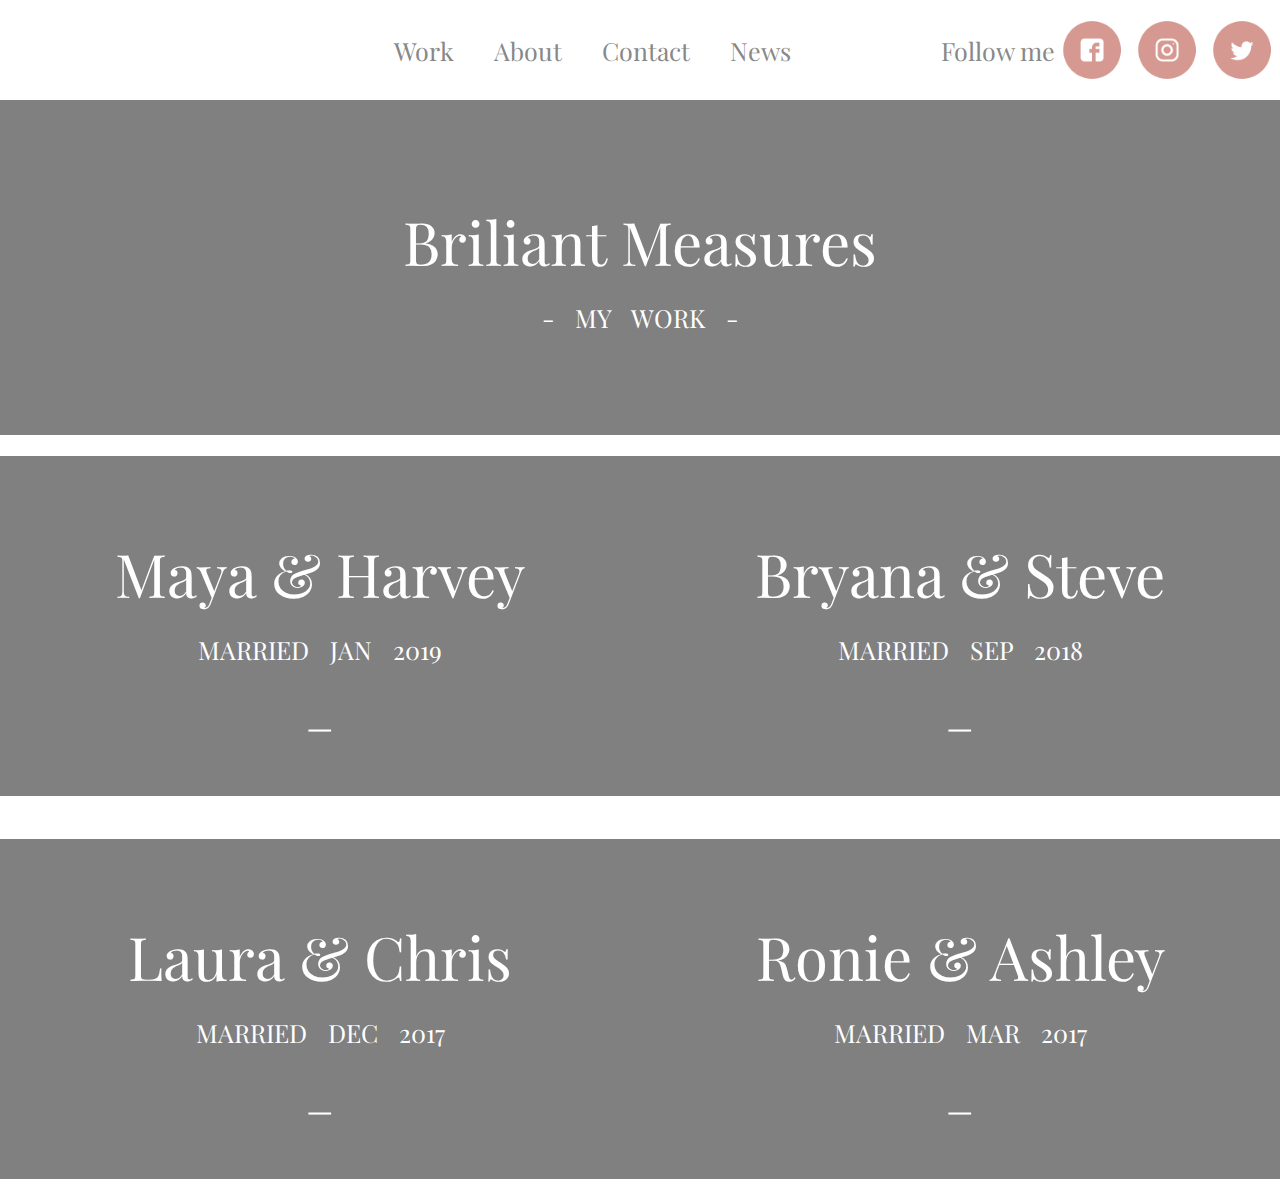
==== index.html @ cdb8fb64 "modified lines and spaces in code" ====
<head>
  <meta charset="UTF-8">
  <meta name="viewport" content="width=device-width, initial-scale=1.0">
  <link rel="stylesheet" href="fonts.css">
  <link rel="stylesheet" href="styles.css">
  <title>First Page</title>
</head>
<body>

  <header>
      <div class="header-wrapper-container">
          <nav>
              <ul class="navigation-box">
                  <a href="index.html"><li>Work</li></a>
                  <a href="index.html"><li>About</li></a>
                  <a href="index.html"><li>Contact</li></a>
                  <a href="index.html"><li>News</li></a>
              </ul>
          </nav>
          <div class="icon-box">
              <span>Follow me</span>
              <a href="index.html">
                  <img src="images/fb.png" alt="Facebook" class="icon">
              </a>
              <a href="index.html">
                  <img src="images/insta.png" alt="Instagram" class="icon">
              </a>
              <a href="index.html">
                  <img src="images/twitter.png" alt="twitter" class="icon">
              </a>
          </div>
      </div>
  </header>
  <main>
    <section class="page-1">
      <div class="page-1-container">
          <div class="page-1-box-1">
              <span class="box-1-span-1">Briliant Measures</span>
              <span class="box-1-span-2"> - MY WORK - </span>
          </div>
          <div class="page-1-wrapper-2">
              <div class="wrapper-child">
                  <div class="wrapper-2-box">
                      <span class="box-1-span-1">Maya & Harvey</span>
                      <span class="box-1-span-2"> MARRIED JAN 2019</span>
                      <span class="box-1-span-2" id="underline">_</span>
                  </div>
                  <div class="wrapper-2-box">
                      <span class="box-1-span-1">Bryana & Steve</span>
                      <span class="box-1-span-2"> MARRIED SEP 2018</span>
                      <span class="box-1-span-2" id="underline">_</span>
                  </div>
              </div>
              <div class="wrapper-child">
                  <div class="wrapper-2-box">
                      <span class="box-1-span-1">Laura & Chris</span>
                      <span class="box-1-span-2"> MARRIED DEC 2017</span>
                      <span class="box-1-span-2" id="underline">_</span>
                  </div>
                  <div class="wrapper-2-box">
                      <span class="box-1-span-1">Ronie & Ashley</span>
                      <span class="box-1-span-2"> MARRIED MAR 2017</span>
                      <span class="box-1-span-2" id="underline">_</span >
                  </div>
              </div>
          </div>
      </div>
  </section>
</main>  
</body>
</html>
---- fonts.css ----
@font-face {
    font-family: "Montserrat";
    src: url(fonts/Montserrat-VariableFont_wght.ttf);
  }
  @font-face {
    font-family: "Playfair Display";
    src: url(fonts/PlayfairDisplay-VariableFont_wght.ttf);
  }
---- styles.css ----
*{
  margin: 0;
  padding: 0;
  box-sizing: border-box;
}
li{
  list-style: none;
}
a{
  text-decoration: none;
  color: initial;
}
.header-wrapper-container{
  display: flex;
  flex-direction: row;
  justify-content: flex-end;
  max-width: 1400px;
  max-height: 100px;
  margin: 0 auto;
  font-family: "playfair display";
}
.navigation-box{
  max-width: 600px;
  height: 100px;
  gap: 40px;
  display: flex;
  flex-direction: row;
  justify-content: center;
  align-items: center;
  font-size: 25px;
}
li{
  color: #888888;
}
.icon-box{
  display: flex;
  flex-direction: row;
  justify-content: center;
  align-items: center;
  max-width: 400px;
  max-height: 100px;
  font-size: 25px;
  color: #888888;
  margin-left: 150px;
}
.icon{
  scale: 0.8;
  gap: 5px;
}
.page-1{
  width: 100%;
  max-height: 1100px;
  font-family: "playfair display";

}

.page-1-container{
  max-width: 1400px;
  max-height: 1100px;
  margin: 0 auto;
  display: flex;
  flex-direction: column;
  justify-content: center;
}
.page-1-box-1{
  display: flex;
  flex-direction: column;
  justify-content: center;
  align-content: center;
  max-width: 1400px;
  height: 350px;
  background-color: grey;
  color: white;
  gap: 20px;
}
.box-1-span-1{
  font-size: 60px;
  text-align: center;
}
.box-1-span-2{
  font-size: 25px;
  text-align: center;
  word-spacing: 15px;
}
.page-1-wrapper-2{
  max-width: 1400px;
  height: 800px;
  display: flex;
  flex-direction: column;
  justify-content: space-around;
}
.wrapper-child{
  display: flex;
  flex-direction: row;
  justify-content: space-between;
}
.wrapper-2-box{
  width: 670px;
  height: 340px;
  background-color: grey;
  display: flex;
  flex-direction: column;
  justify-content: center;
  align-content: center;
  color: white;
  gap: 20px;
}
#underline{
  scale: 2;
}
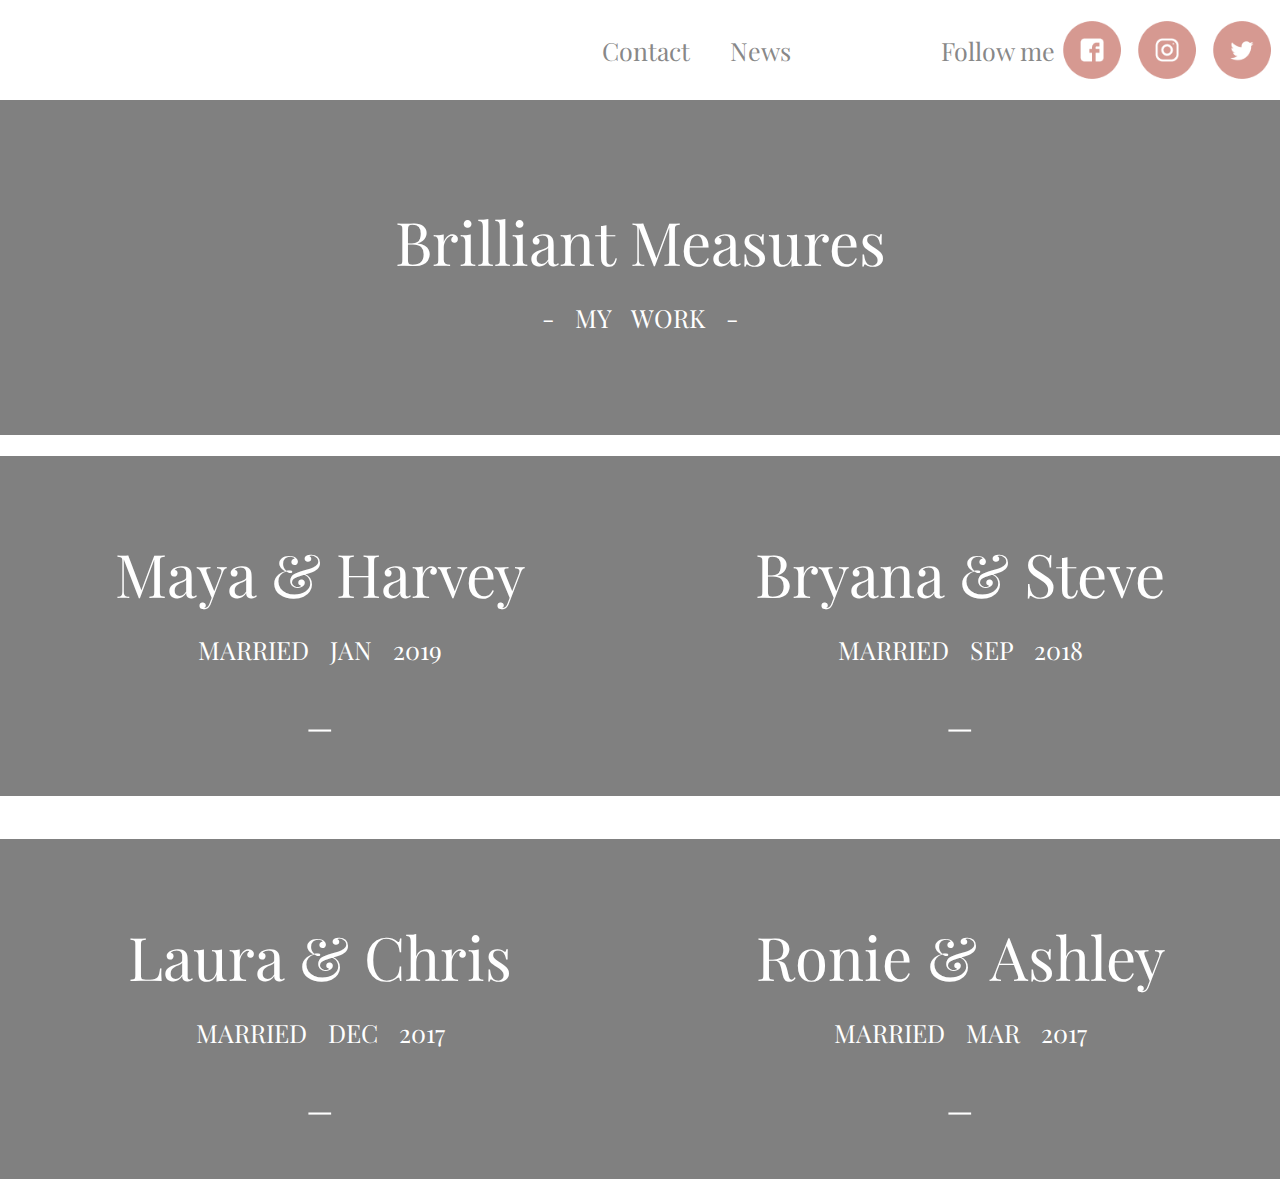
==== commit 010df765: "Merge branch 'main' into Mariam-part1" ====
--- a/index.html
+++ b/index.html
@@ -6,13 +6,10 @@
   <title>First Page</title>
 </head>
 <body>
-
   <header>
       <div class="header-wrapper-container">
           <nav>
               <ul class="navigation-box">
-                  <a href="index.html"><li>Work</li></a>
-                  <a href="index.html"><li>About</li></a>
                   <a href="index.html"><li>Contact</li></a>
                   <a href="index.html"><li>News</li></a>
               </ul>
@@ -33,39 +30,39 @@
   </header>
   <main>
     <section class="page-1">
-      <div class="page-1-container">
-          <div class="page-1-box-1">
-              <span class="box-1-span-1">Briliant Measures</span>
-              <span class="box-1-span-2"> - MY WORK - </span>
-          </div>
-          <div class="page-1-wrapper-2">
-              <div class="wrapper-child">
-                  <div class="wrapper-2-box">
-                      <span class="box-1-span-1">Maya & Harvey</span>
-                      <span class="box-1-span-2"> MARRIED JAN 2019</span>
-                      <span class="box-1-span-2" id="underline">_</span>
-                  </div>
-                  <div class="wrapper-2-box">
-                      <span class="box-1-span-1">Bryana & Steve</span>
-                      <span class="box-1-span-2"> MARRIED SEP 2018</span>
-                      <span class="box-1-span-2" id="underline">_</span>
-                  </div>
-              </div>
-              <div class="wrapper-child">
-                  <div class="wrapper-2-box">
-                      <span class="box-1-span-1">Laura & Chris</span>
-                      <span class="box-1-span-2"> MARRIED DEC 2017</span>
-                      <span class="box-1-span-2" id="underline">_</span>
-                  </div>
-                  <div class="wrapper-2-box">
-                      <span class="box-1-span-1">Ronie & Ashley</span>
-                      <span class="box-1-span-2"> MARRIED MAR 2017</span>
-                      <span class="box-1-span-2" id="underline">_</span >
-                  </div>
-              </div>
-          </div>
-      </div>
-  </section>
+        <div class="page-1-container">
+            <div class="page-1-box-1">
+                <span class="box-1-span-1">Brilliant Measures</span>
+                <span class="box-1-span-2"> - MY WORK - </span>
+            </div>
+            <div class="page-1-wrapper-2">
+                <div class="wrapper-child">
+                    <div class="wrapper-2-box">
+                        <span class="box-1-span-1">Maya & Harvey</span>
+                        <span class="box-1-span-2"> MARRIED JAN 2019</span>
+                        <span class="box-1-span-2" id="underline">_</span>
+                    </div>
+                    <div class="wrapper-2-box">
+                        <span class="box-1-span-1">Bryana & Steve</span>
+                        <span class="box-1-span-2"> MARRIED SEP 2018</span>
+                        <span class="box-1-span-2" id="underline">_</span>
+                    </div>
+                </div>
+                <div class="wrapper-child">
+                    <div class="wrapper-2-box">
+                        <span class="box-1-span-1">Laura & Chris</span>
+                        <span class="box-1-span-2"> MARRIED DEC 2017</span>
+                        <span class="box-1-span-2" id="underline">_</span>
+                    </div>
+                    <div class="wrapper-2-box">
+                        <span class="box-1-span-1">Ronie & Ashley</span>
+                        <span class="box-1-span-2"> MARRIED MAR 2017</span>
+                        <span class="box-1-span-2" id="underline">_</span >
+                    </div>
+                </div>
+            </div>
+        </div>
+    </section>
 </main>  
 </body>
-</html>+</html>
--- a/fonts.css
+++ b/fonts.css
@@ -1,8 +1,8 @@
 @font-face {
-    font-family: "Montserrat";
-    src: url(fonts/Montserrat-VariableFont_wght.ttf);
-  }
-  @font-face {
-    font-family: "Playfair Display";
-    src: url(fonts/PlayfairDisplay-VariableFont_wght.ttf);
-  }+  font-family: "Montserrat";
+  src: url(fonts/Montserrat-VariableFont_wght.ttf);
+}
+@font-face {
+  font-family: "Playfair Display";
+  src: url(fonts/PlayfairDisplay-VariableFont_wght.ttf);
+}--- a/styles.css
+++ b/styles.css
@@ -107,4 +107,4 @@
 }
 #underline{
   scale: 2;
-}+}
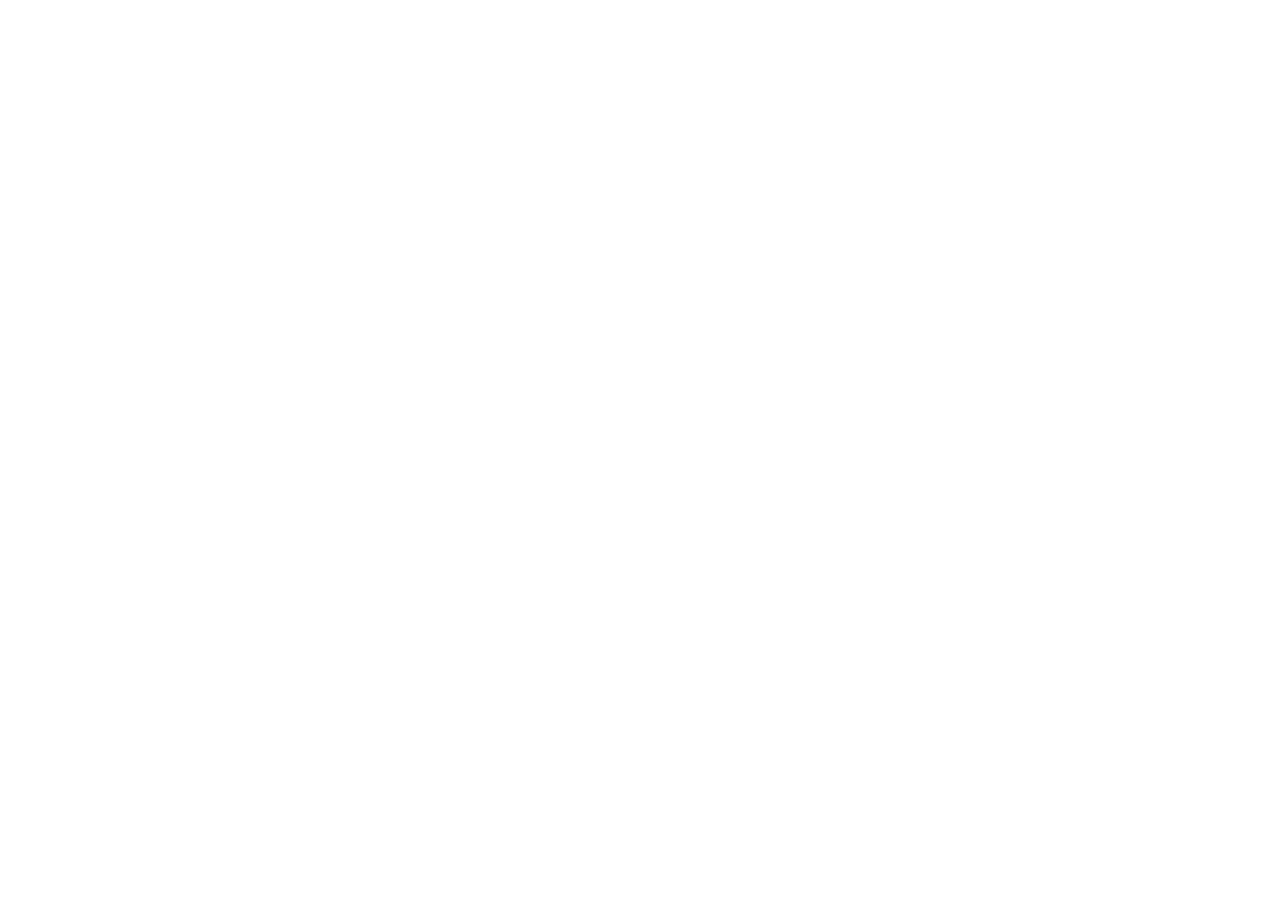
==== commit d97e197e: "added index.html" ====
--- a/index.html
+++ b/index.html
@@ -1,68 +1,9 @@
-<head>
-  <meta charset="UTF-8">
-  <meta name="viewport" content="width=device-width, initial-scale=1.0">
-  <link rel="stylesheet" href="fonts.css">
-  <link rel="stylesheet" href="styles.css">
-  <title>First Page</title>
-</head>
-<body>
-  <header>
-      <div class="header-wrapper-container">
-          <nav>
-              <ul class="navigation-box">
-                  <a href="index.html"><li>Contact</li></a>
-                  <a href="index.html"><li>News</li></a>
-              </ul>
-          </nav>
-          <div class="icon-box">
-              <span>Follow me</span>
-              <a href="index.html">
-                  <img src="images/fb.png" alt="Facebook" class="icon">
-              </a>
-              <a href="index.html">
-                  <img src="images/insta.png" alt="Instagram" class="icon">
-              </a>
-              <a href="index.html">
-                  <img src="images/twitter.png" alt="twitter" class="icon">
-              </a>
-          </div>
-      </div>
-  </header>
-  <main>
-    <section class="page-1">
-        <div class="page-1-container">
-            <div class="page-1-box-1">
-                <span class="box-1-span-1">Brilliant Measures</span>
-                <span class="box-1-span-2"> - MY WORK - </span>
-            </div>
-            <div class="page-1-wrapper-2">
-                <div class="wrapper-child">
-                    <div class="wrapper-2-box">
-                        <span class="box-1-span-1">Maya & Harvey</span>
-                        <span class="box-1-span-2"> MARRIED JAN 2019</span>
-                        <span class="box-1-span-2" id="underline">_</span>
-                    </div>
-                    <div class="wrapper-2-box">
-                        <span class="box-1-span-1">Bryana & Steve</span>
-                        <span class="box-1-span-2"> MARRIED SEP 2018</span>
-                        <span class="box-1-span-2" id="underline">_</span>
-                    </div>
-                </div>
-                <div class="wrapper-child">
-                    <div class="wrapper-2-box">
-                        <span class="box-1-span-1">Laura & Chris</span>
-                        <span class="box-1-span-2"> MARRIED DEC 2017</span>
-                        <span class="box-1-span-2" id="underline">_</span>
-                    </div>
-                    <div class="wrapper-2-box">
-                        <span class="box-1-span-1">Ronie & Ashley</span>
-                        <span class="box-1-span-2"> MARRIED MAR 2017</span>
-                        <span class="box-1-span-2" id="underline">_</span >
-                    </div>
-                </div>
-            </div>
-        </div>
-    </section>
-</main>  
-</body>
+<!DOCTYPE html>
+<html lang="en">
+  <head>
+    <meta charset="UTF-8" />
+    <meta name="viewport" content="width=device-width, initial-scale=1.0" />
+    <title>Document</title>
+  </head>
+  <body></body>
 </html>
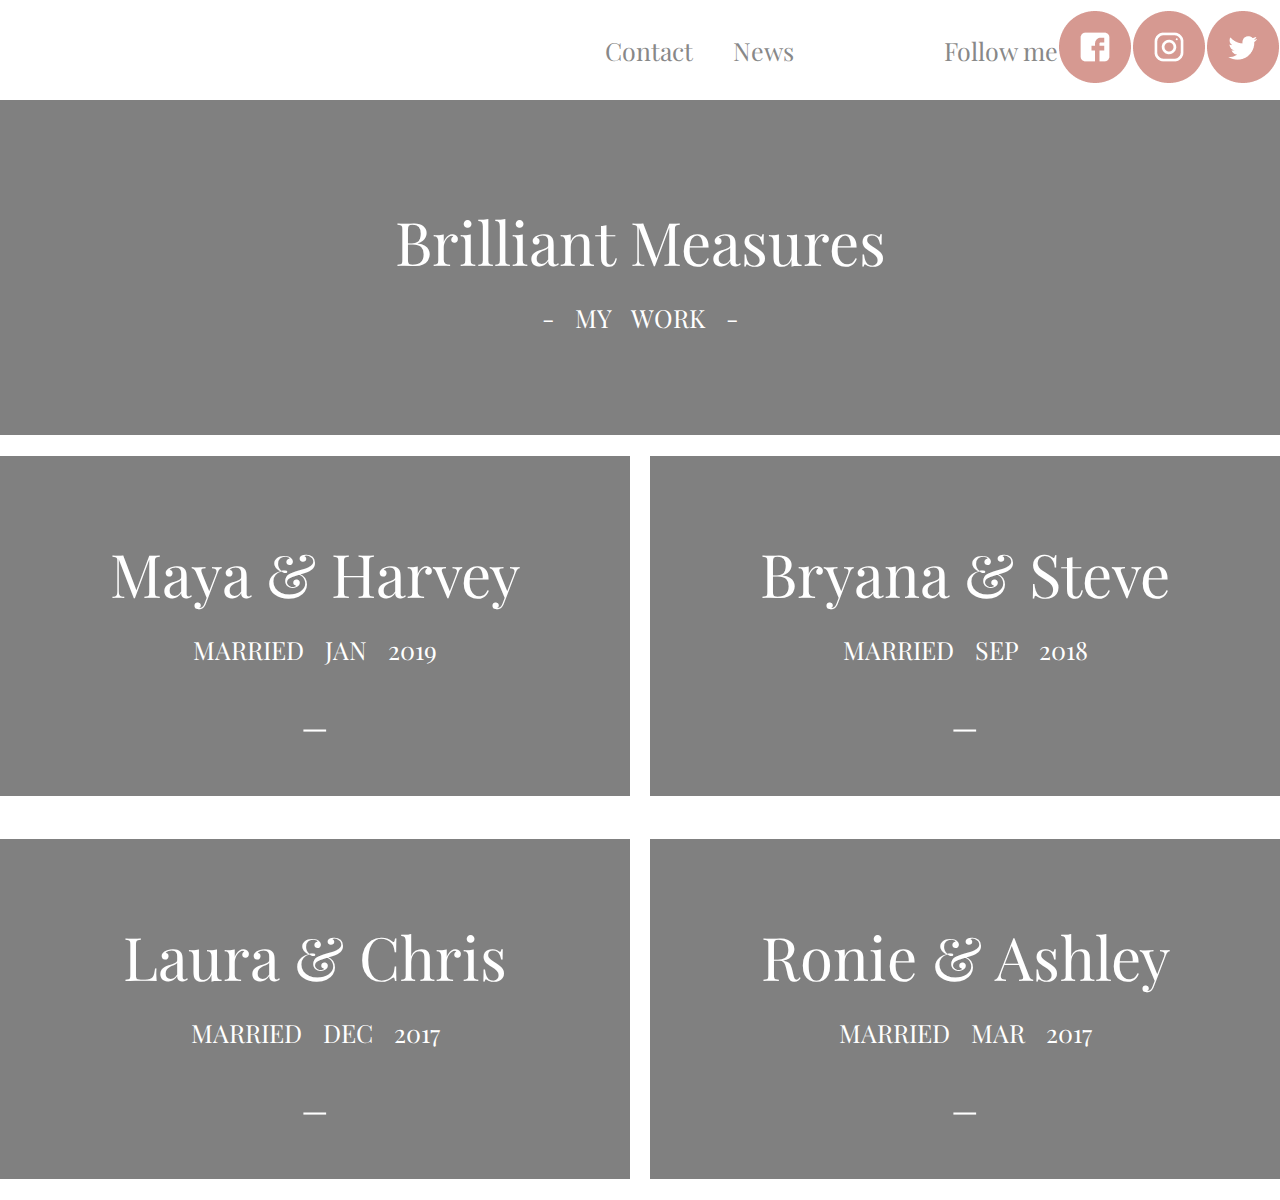
==== commit dcaff904: "Merge branch 'main' into gia-part3" ====
--- a/index.html
+++ b/index.html
@@ -6,4 +6,71 @@
     <title>Document</title>
   </head>
   <body></body>
+<head>
+  <meta charset="UTF-8">
+  <meta name="viewport" content="width=device-width, initial-scale=1.0">
+  <link rel="stylesheet" href="fonts.css">
+  <link rel="stylesheet" href="styles.css">
+  <title>First Page</title>
+</head>
+<body>
+  <header>
+      <div class="header-wrapper-container">
+          <nav>
+              <ul class="navigation-box">
+                  <a href="index.html"><li>Contact</li></a>
+                  <a href="index.html"><li>News</li></a>
+              </ul>
+          </nav>
+          <div class="icon-box">
+              <span>Follow me</span>
+              <a href="index.html">
+                  <img src="images/fb.png" alt="Facebook" class="icon">
+              </a>
+              <a href="index.html">
+                  <img src="images/insta.png" alt="Instagram" class="icon">
+              </a>
+              <a href="index.html">
+                  <img src="images/twitter.png" alt="twitter" class="icon">
+              </a>
+          </div>
+      </div>
+  </header>
+  <main>
+    <section class="page-1">
+        <div class="page-1-container">
+            <div class="page-1-box-1">
+                <span class="box-1-span-1">Brilliant Measures</span>
+                <span class="box-1-span-2"> - MY WORK - </span>
+            </div>
+            <div class="page-1-wrapper-2">
+                <div class="wrapper-child">
+                    <div class="wrapper-2-box">
+                        <span class="box-1-span-1">Maya & Harvey</span>
+                        <span class="box-1-span-2"> MARRIED JAN 2019</span>
+                        <span class="box-1-span-2" id="underline">_</span>
+                    </div>
+                    <div class="wrapper-2-box">
+                        <span class="box-1-span-1">Bryana & Steve</span>
+                        <span class="box-1-span-2"> MARRIED SEP 2018</span>
+                        <span class="box-1-span-2" id="underline">_</span>
+                    </div>
+                </div>
+                <div class="wrapper-child">
+                    <div class="wrapper-2-box">
+                        <span class="box-1-span-1">Laura & Chris</span>
+                        <span class="box-1-span-2"> MARRIED DEC 2017</span>
+                        <span class="box-1-span-2" id="underline">_</span>
+                    </div>
+                    <div class="wrapper-2-box">
+                        <span class="box-1-span-1">Ronie & Ashley</span>
+                        <span class="box-1-span-2"> MARRIED MAR 2017</span>
+                        <span class="box-1-span-2" id="underline">_</span >
+                    </div>
+                </div>
+            </div>
+        </div>
+    </section>
+</main>  
+</body>
 </html>
--- a/fonts.css
+++ b/fonts.css
@@ -0,0 +1,8 @@
+@font-face {
+  font-family: "Montserrat";
+  src: url(fonts/Montserrat-VariableFont_wght.ttf);
+}
+@font-face {
+  font-family: "Playfair Display";
+  src: url(fonts/PlayfairDisplay-VariableFont_wght.ttf);
+}
--- a/styles.css
+++ b/styles.css
@@ -0,0 +1,108 @@
+*{
+  margin: 0;
+  padding: 0;
+  box-sizing: border-box;
+}
+li{
+  list-style: none;
+}
+a{
+  text-decoration: none;
+  color: initial;
+}
+.header-wrapper-container{
+  display: flex;
+  flex-direction: row;
+  justify-content: flex-end;
+  max-width: 1400px;
+  max-height: 100px;
+  margin: 0 auto;
+  font-family: "playfair display";
+}
+.navigation-box{
+  max-width: 600px;
+  height: 100px;
+  gap: 40px;
+  display: flex;
+  flex-direction: row;
+  justify-content: center;
+  align-items: center;
+  font-size: 25px;
+}
+li{
+  color: #888888;
+}
+.icon-box{
+  display: flex;
+  flex-direction: row;
+  justify-content: center;
+  align-items: center;
+  max-width: 400px;
+  max-height: 100px;
+  font-size: 25px;
+  color: #888888;
+  margin-left: 150px;
+}
+.icon-image{
+  scale: 0.8;
+}
+.page-1{
+  max-height: 1100px;
+  font-family: "playfair display";
+}
+.page-1-container{
+overflow-x: hidden;
+  max-width: 1400px;
+  max-height: 1100px;
+  margin: 0 auto;
+  display: flex;
+  flex-direction: column;
+  justify-content: center;
+}
+.page-1-box-1{
+  display: flex;
+  flex-direction: column;
+  justify-content: center;
+  align-content: center;
+  max-width: 1400px;
+  height: 350px;
+  background-color: grey;
+  color: white;
+  gap: 20px;
+}
+.box-1-span-1{
+  font-size: 60px;
+  text-align: center;
+}
+.box-1-span-2{
+  font-size: 25px;
+  text-align: center;
+  word-spacing: 15px;
+}
+.page-1-wrapper-2{
+  max-width: 1400px;
+  height: 800px;
+  display: flex;
+  flex-direction: column;
+  justify-content: space-around;
+}
+.wrapper-child{
+  display: flex;
+  flex-direction: row;
+  justify-content: space-between;
+  gap: 20px;
+}
+.wrapper-2-box{
+  width: 670px;
+  height: 340px;
+  background-color: grey;
+  display: flex;
+  flex-direction: column;
+  justify-content: center;
+  align-content: center;
+  color: white;
+  gap: 20px;
+}
+#underline{
+  scale: 2;
+}
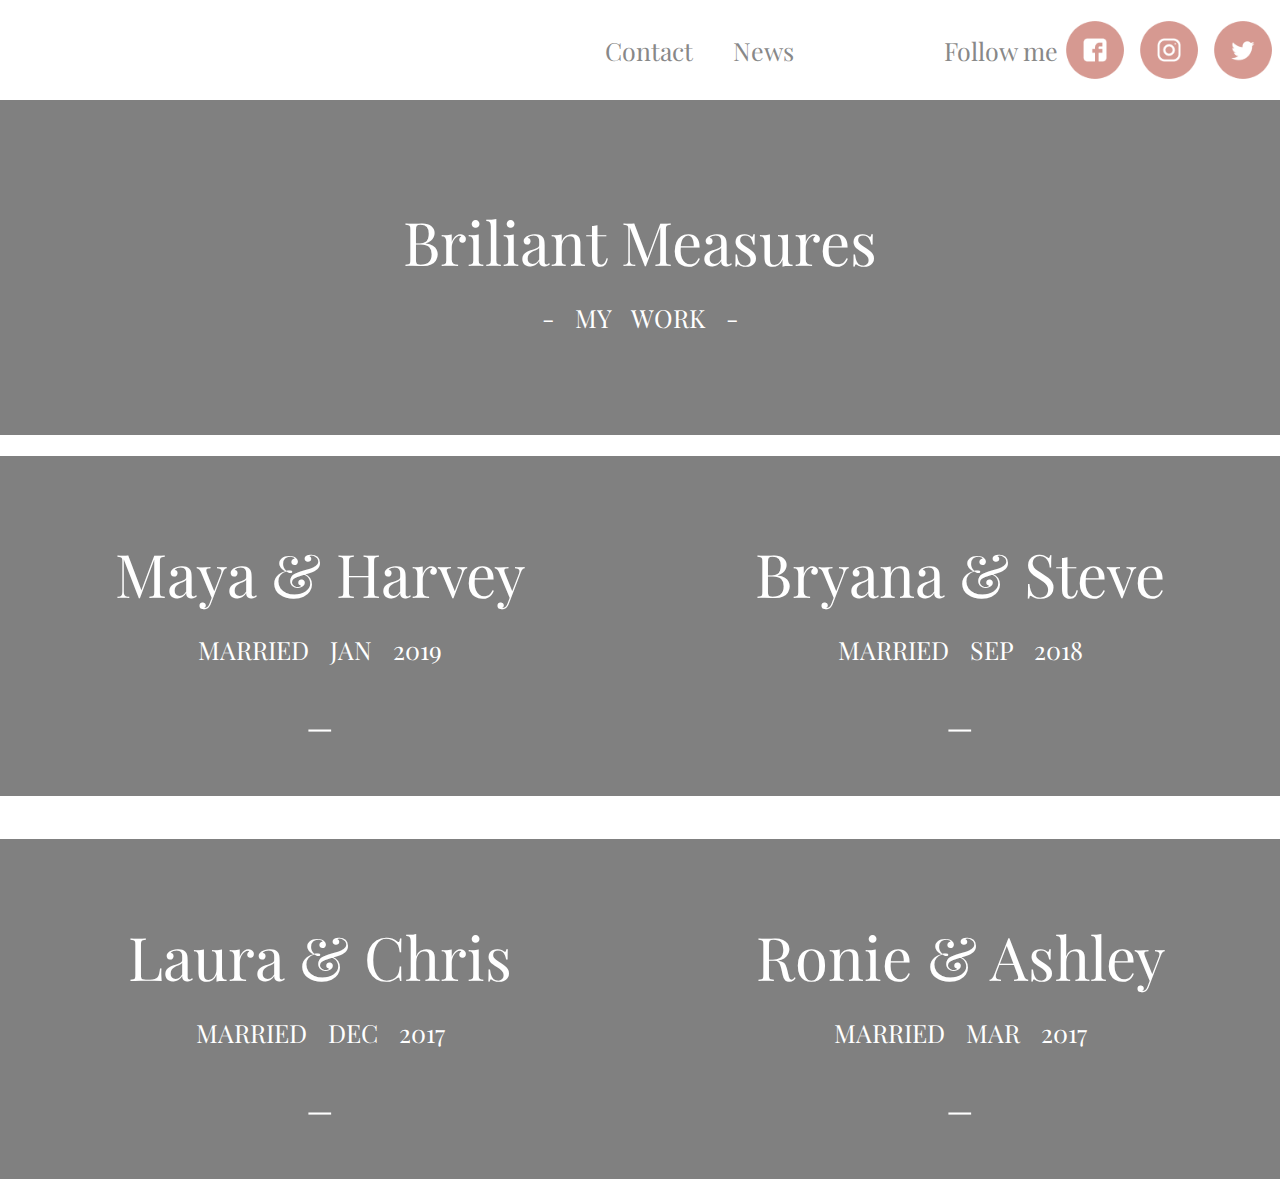
==== commit 52c1ea45: "Merge branch 'Mariam-part1' of https://github.com/ninishka/groupwork2 into Mariam-part1" ====
--- a/index.html
+++ b/index.html
@@ -1,11 +1,3 @@
-<!DOCTYPE html>
-<html lang="en">
-  <head>
-    <meta charset="UTF-8" />
-    <meta name="viewport" content="width=device-width, initial-scale=1.0" />
-    <title>Document</title>
-  </head>
-  <body></body>
 <head>
   <meta charset="UTF-8">
   <meta name="viewport" content="width=device-width, initial-scale=1.0">
@@ -14,6 +6,7 @@
   <title>First Page</title>
 </head>
 <body>
+
   <header>
       <div class="header-wrapper-container">
           <nav>
@@ -38,39 +31,39 @@
   </header>
   <main>
     <section class="page-1">
-        <div class="page-1-container">
-            <div class="page-1-box-1">
-                <span class="box-1-span-1">Brilliant Measures</span>
-                <span class="box-1-span-2"> - MY WORK - </span>
-            </div>
-            <div class="page-1-wrapper-2">
-                <div class="wrapper-child">
-                    <div class="wrapper-2-box">
-                        <span class="box-1-span-1">Maya & Harvey</span>
-                        <span class="box-1-span-2"> MARRIED JAN 2019</span>
-                        <span class="box-1-span-2" id="underline">_</span>
-                    </div>
-                    <div class="wrapper-2-box">
-                        <span class="box-1-span-1">Bryana & Steve</span>
-                        <span class="box-1-span-2"> MARRIED SEP 2018</span>
-                        <span class="box-1-span-2" id="underline">_</span>
-                    </div>
-                </div>
-                <div class="wrapper-child">
-                    <div class="wrapper-2-box">
-                        <span class="box-1-span-1">Laura & Chris</span>
-                        <span class="box-1-span-2"> MARRIED DEC 2017</span>
-                        <span class="box-1-span-2" id="underline">_</span>
-                    </div>
-                    <div class="wrapper-2-box">
-                        <span class="box-1-span-1">Ronie & Ashley</span>
-                        <span class="box-1-span-2"> MARRIED MAR 2017</span>
-                        <span class="box-1-span-2" id="underline">_</span >
-                    </div>
-                </div>
-            </div>
-        </div>
-    </section>
+      <div class="page-1-container">
+          <div class="page-1-box-1">
+              <span class="box-1-span-1">Briliant Measures</span>
+              <span class="box-1-span-2"> - MY WORK - </span>
+          </div>
+          <div class="page-1-wrapper-2">
+              <div class="wrapper-child">
+                  <div class="wrapper-2-box">
+                      <span class="box-1-span-1">Maya & Harvey</span>
+                      <span class="box-1-span-2"> MARRIED JAN 2019</span>
+                      <span class="box-1-span-2" id="underline">_</span>
+                  </div>
+                  <div class="wrapper-2-box">
+                      <span class="box-1-span-1">Bryana & Steve</span>
+                      <span class="box-1-span-2"> MARRIED SEP 2018</span>
+                      <span class="box-1-span-2" id="underline">_</span>
+                  </div>
+              </div>
+              <div class="wrapper-child">
+                  <div class="wrapper-2-box">
+                      <span class="box-1-span-1">Laura & Chris</span>
+                      <span class="box-1-span-2"> MARRIED DEC 2017</span>
+                      <span class="box-1-span-2" id="underline">_</span>
+                  </div>
+                  <div class="wrapper-2-box">
+                      <span class="box-1-span-1">Ronie & Ashley</span>
+                      <span class="box-1-span-2"> MARRIED MAR 2017</span>
+                      <span class="box-1-span-2" id="underline">_</span >
+                  </div>
+              </div>
+          </div>
+      </div>
+  </section>
 </main>  
 </body>
 </html>
--- a/styles.css
+++ b/styles.css
@@ -43,15 +43,18 @@
   color: #888888;
   margin-left: 150px;
 }
-.icon-image{
+.icon{
   scale: 0.8;
+  gap: 5px;
 }
 .page-1{
+  width: 100%;
   max-height: 1100px;
   font-family: "playfair display";
+
 }
+
 .page-1-container{
-overflow-x: hidden;
   max-width: 1400px;
   max-height: 1100px;
   margin: 0 auto;
@@ -90,7 +93,6 @@
   display: flex;
   flex-direction: row;
   justify-content: space-between;
-  gap: 20px;
 }
 .wrapper-2-box{
   width: 670px;
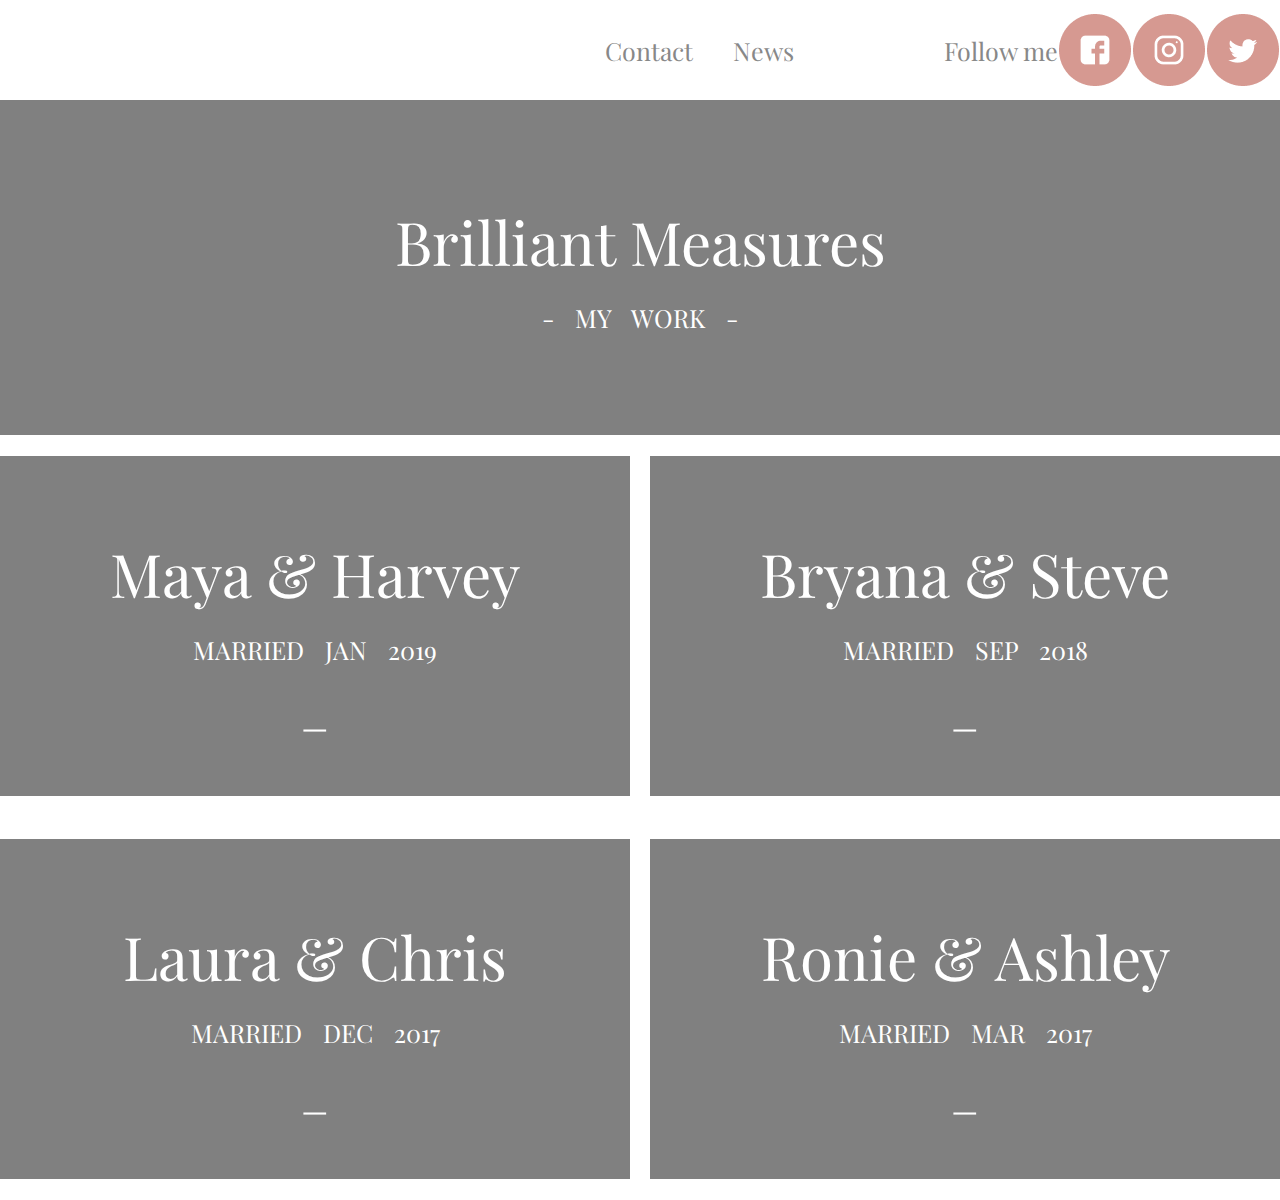
==== commit 096e0158: "full content done" ====
--- a/index.html
+++ b/index.html
@@ -31,39 +31,39 @@
   </header>
   <main>
     <section class="page-1">
-      <div class="page-1-container">
-          <div class="page-1-box-1">
-              <span class="box-1-span-1">Briliant Measures</span>
-              <span class="box-1-span-2"> - MY WORK - </span>
-          </div>
-          <div class="page-1-wrapper-2">
-              <div class="wrapper-child">
-                  <div class="wrapper-2-box">
-                      <span class="box-1-span-1">Maya & Harvey</span>
-                      <span class="box-1-span-2"> MARRIED JAN 2019</span>
-                      <span class="box-1-span-2" id="underline">_</span>
-                  </div>
-                  <div class="wrapper-2-box">
-                      <span class="box-1-span-1">Bryana & Steve</span>
-                      <span class="box-1-span-2"> MARRIED SEP 2018</span>
-                      <span class="box-1-span-2" id="underline">_</span>
-                  </div>
-              </div>
-              <div class="wrapper-child">
-                  <div class="wrapper-2-box">
-                      <span class="box-1-span-1">Laura & Chris</span>
-                      <span class="box-1-span-2"> MARRIED DEC 2017</span>
-                      <span class="box-1-span-2" id="underline">_</span>
-                  </div>
-                  <div class="wrapper-2-box">
-                      <span class="box-1-span-1">Ronie & Ashley</span>
-                      <span class="box-1-span-2"> MARRIED MAR 2017</span>
-                      <span class="box-1-span-2" id="underline">_</span >
-                  </div>
-              </div>
-          </div>
-      </div>
-  </section>
+        <div class="page-1-container">
+            <div class="page-1-box-1">
+                <span class="box-1-span-1">Brilliant Measures</span>
+                <span class="box-1-span-2"> - MY WORK - </span>
+            </div>
+            <div class="page-1-wrapper-2">
+                <div class="wrapper-child">
+                    <div class="wrapper-2-box">
+                        <span class="box-1-span-1">Maya & Harvey</span>
+                        <span class="box-1-span-2"> MARRIED JAN 2019</span>
+                        <span class="box-1-span-2" id="underline">_</span>
+                    </div>
+                    <div class="wrapper-2-box">
+                        <span class="box-1-span-1">Bryana & Steve</span>
+                        <span class="box-1-span-2"> MARRIED SEP 2018</span>
+                        <span class="box-1-span-2" id="underline">_</span>
+                    </div>
+                </div>
+                <div class="wrapper-child">
+                    <div class="wrapper-2-box">
+                        <span class="box-1-span-1">Laura & Chris</span>
+                        <span class="box-1-span-2"> MARRIED DEC 2017</span>
+                        <span class="box-1-span-2" id="underline">_</span>
+                    </div>
+                    <div class="wrapper-2-box">
+                        <span class="box-1-span-1">Ronie & Ashley</span>
+                        <span class="box-1-span-2"> MARRIED MAR 2017</span>
+                        <span class="box-1-span-2" id="underline">_</span >
+                    </div>
+                </div>
+            </div>
+        </div>
+    </section>
 </main>  
 </body>
 </html>
--- a/styles.css
+++ b/styles.css
@@ -43,18 +43,15 @@
   color: #888888;
   margin-left: 150px;
 }
-.icon{
+.icon-image{
   scale: 0.8;
-  gap: 5px;
 }
 .page-1{
-  width: 100%;
   max-height: 1100px;
   font-family: "playfair display";
-
 }
-
 .page-1-container{
+overflow-x: hidden;
   max-width: 1400px;
   max-height: 1100px;
   margin: 0 auto;
@@ -93,6 +90,7 @@
   display: flex;
   flex-direction: row;
   justify-content: space-between;
+  gap: 20px;
 }
 .wrapper-2-box{
   width: 670px;
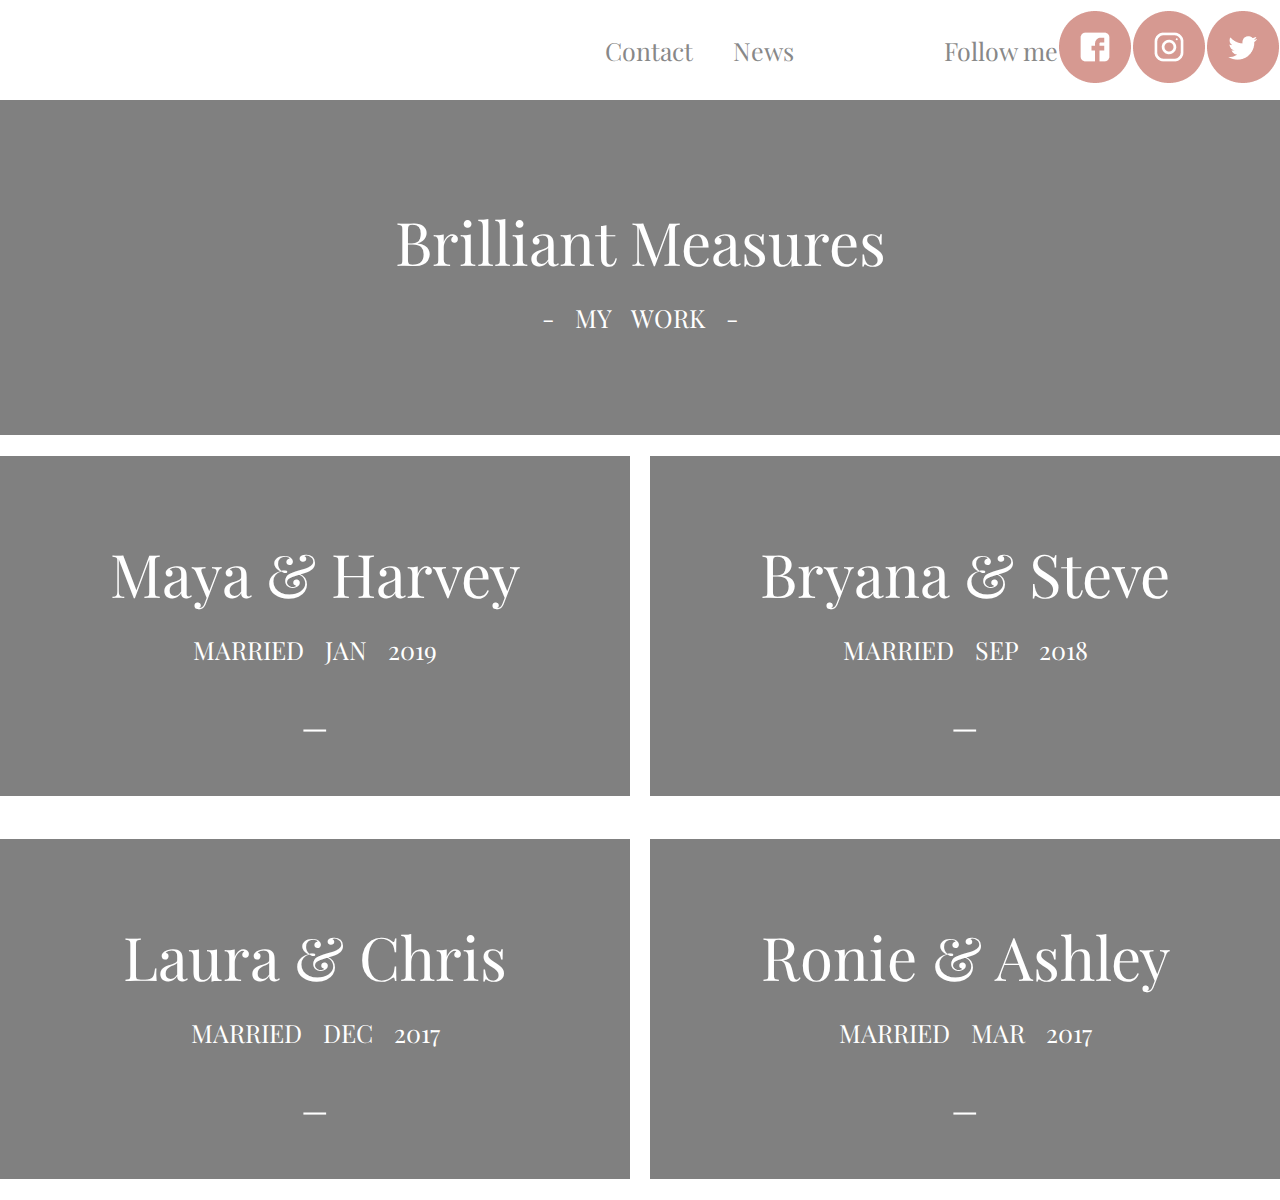
==== commit 161a4207: "final: linked pages together" ====
--- a/index.html
+++ b/index.html
@@ -1,3 +1,11 @@
+<!DOCTYPE html>
+<html lang="en">
+  <head>
+    <meta charset="UTF-8" />
+    <meta name="viewport" content="width=device-width, initial-scale=1.0" />
+    <title>Document</title>
+  </head>
+  <body></body>
 <head>
   <meta charset="UTF-8">
   <meta name="viewport" content="width=device-width, initial-scale=1.0">
@@ -6,13 +14,12 @@
   <title>First Page</title>
 </head>
 <body>
-
   <header>
       <div class="header-wrapper-container">
           <nav>
               <ul class="navigation-box">
-                  <a href="index.html"><li>Contact</li></a>
-                  <a href="index.html"><li>News</li></a>
+                  <a href="mypart-index.html"><li>Contact</li></a>
+                  <a href="nini.html"><li>News</li></a>
               </ul>
           </nav>
           <div class="icon-box">
